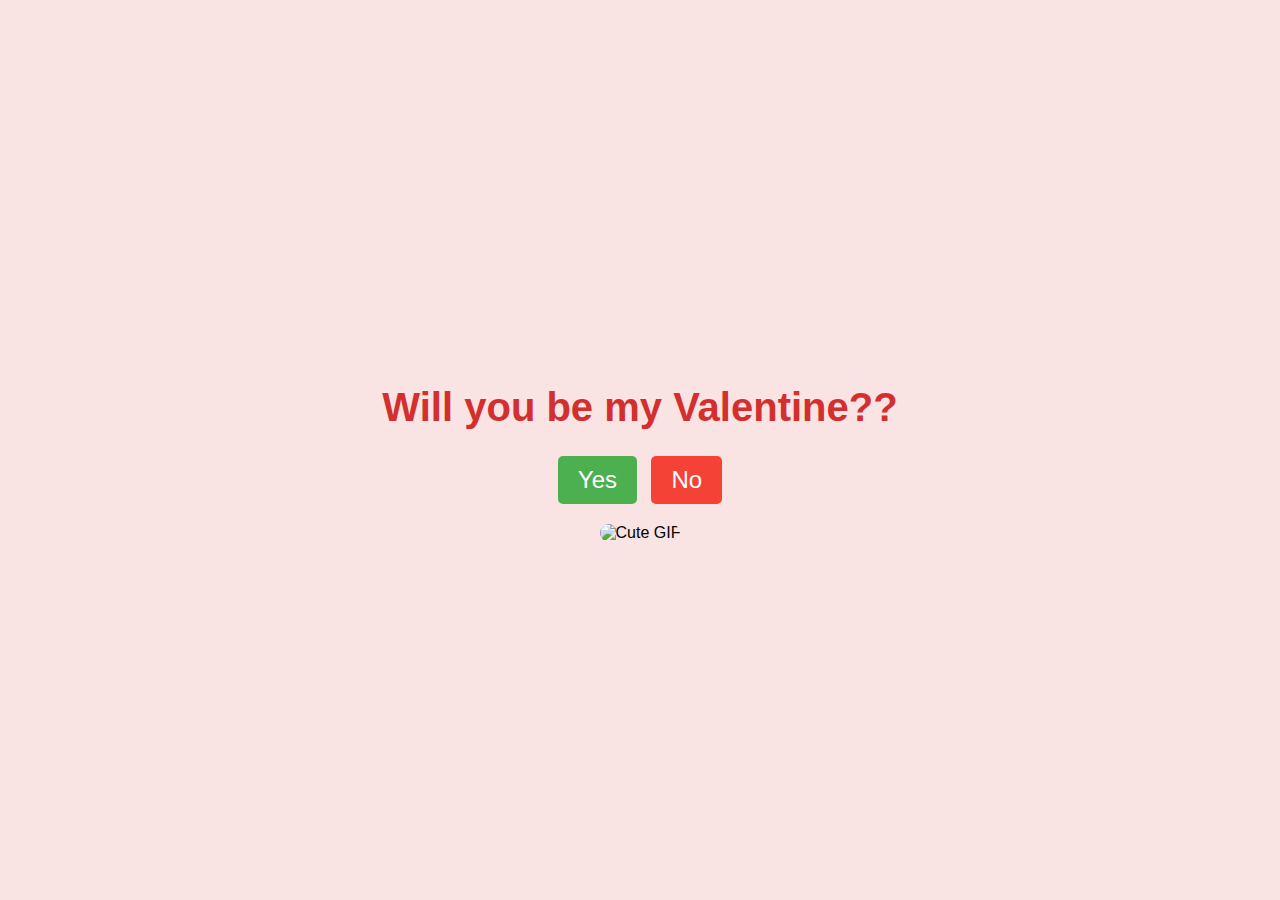
==== index.html @ 05e33c27 "?" ====
<!DOCTYPE html>
<html lang="en">

<head>
    <meta charset="UTF-8">
    <meta name="viewport" content="width=device-width, initial-scale=1.0">
    <title>Will You Be My Valentine?</title>
    <link rel="stylesheet" href="styles.css">
</head>

<body>
    <div class="container">
        <h1>Will you be my Valentine??</h1>
        <div class="buttons">
            <button class="yes-button" onclick="handleYesClick()">Yes</button>
            <button class="no-button" onclick="handleNoClick()">No</button>
        </div>
        <div class="gif_container">
            <img src="https://media1.giphy.com/media/v1.Y2lkPTc5MGI3NjExbW5lenZyZHI5OXM2eW95b3pmMG40cWVrMDhtNjVuM3A4dGNxa2g2dSZlcD12MV9pbnRlcm5hbF9naWZfYnlfaWQmY3Q9cw/VM1fcpu2bKs1e2Kdbj/giphy.gif"
                alt="Cute GIF">
        </div>
    </div>
    <script src="script.js"></script>
</body>

</html>
---- styles.css ----
body {
    display: flex;
    justify-content: center;
    align-items: center;
    height: 100vh;
    margin: 0;
    background-color: #f9e3e3;
    font-family: 'Arial', sans-serif;
    flex-direction: column;
  }
  
  .container {
    text-align: center;
  }
  
  h1 {
    font-size: 2.5em;
    color: #d32f2f;
  }
  
  .buttons {
    margin-top: 20px;
  }
  
  .yes-button {
    font-size: 1.5em;
    padding: 10px 20px;
    margin-right: 10px;
    background-color: #4caf50;
    color: white;
    border: none;
    border-radius: 5px;
    cursor: pointer;
  }
  
  .no-button {
    font-size: 1.5em;
    padding: 10px 20px;
    background-color: #f44336;
    color: white;
    border: none;
    border-radius: 5px;
    cursor: pointer;
  }
  
  .gif_container img {
    max-width: 100%;
    height: auto;
    border-radius: 10px;
    margin-top: 20px;
  }
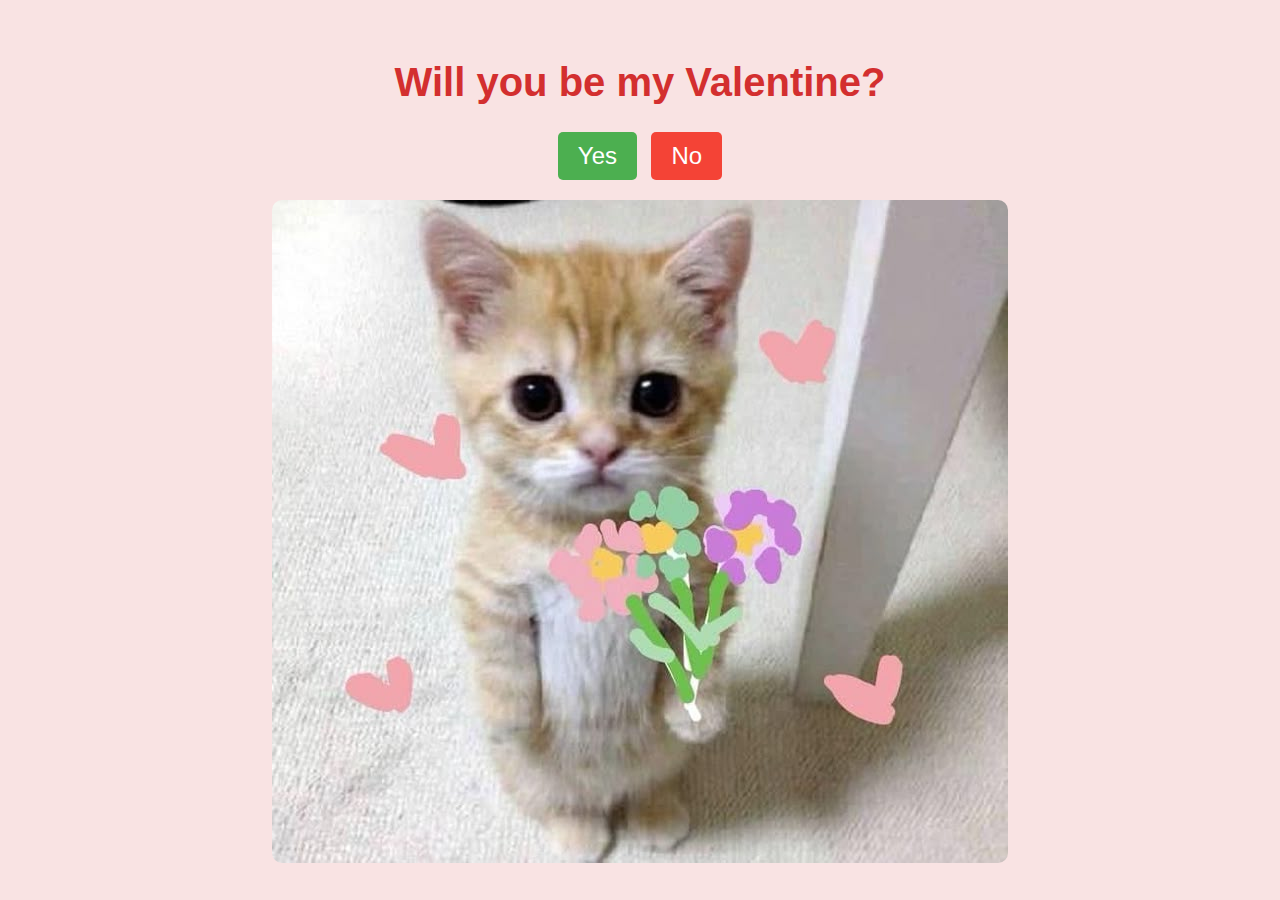
==== commit c503d288: "confetti" ====
--- a/index.html
+++ b/index.html
@@ -4,23 +4,24 @@
 <head>
     <meta charset="UTF-8">
     <meta name="viewport" content="width=device-width, initial-scale=1.0">
-    <title>Will You Be My Valentine?</title>
+    <title>For my baby only</title>
+    <link rel="icon" href="img/catcute.jpg">
     <link rel="stylesheet" href="styles.css">
 </head>
 
 <body>
     <div class="container">
-        <h1>Will you be my Valentine??</h1>
+        <h1>Will you be my Valentine?</h1>
         <div class="buttons">
             <button class="yes-button" onclick="handleYesClick()">Yes</button>
             <button class="no-button" onclick="handleNoClick()">No</button>
         </div>
         <div class="gif_container">
-            <img src="https://media1.giphy.com/media/v1.Y2lkPTc5MGI3NjExbW5lenZyZHI5OXM2eW95b3pmMG40cWVrMDhtNjVuM3A4dGNxa2g2dSZlcD12MV9pbnRlcm5hbF9naWZfYnlfaWQmY3Q9cw/VM1fcpu2bKs1e2Kdbj/giphy.gif"
-                alt="Cute GIF">
+            <img src="img/catLover.jpg" alt="Cute">
         </div>
     </div>
     <script src="script.js"></script>
+
 </body>
 
 </html>